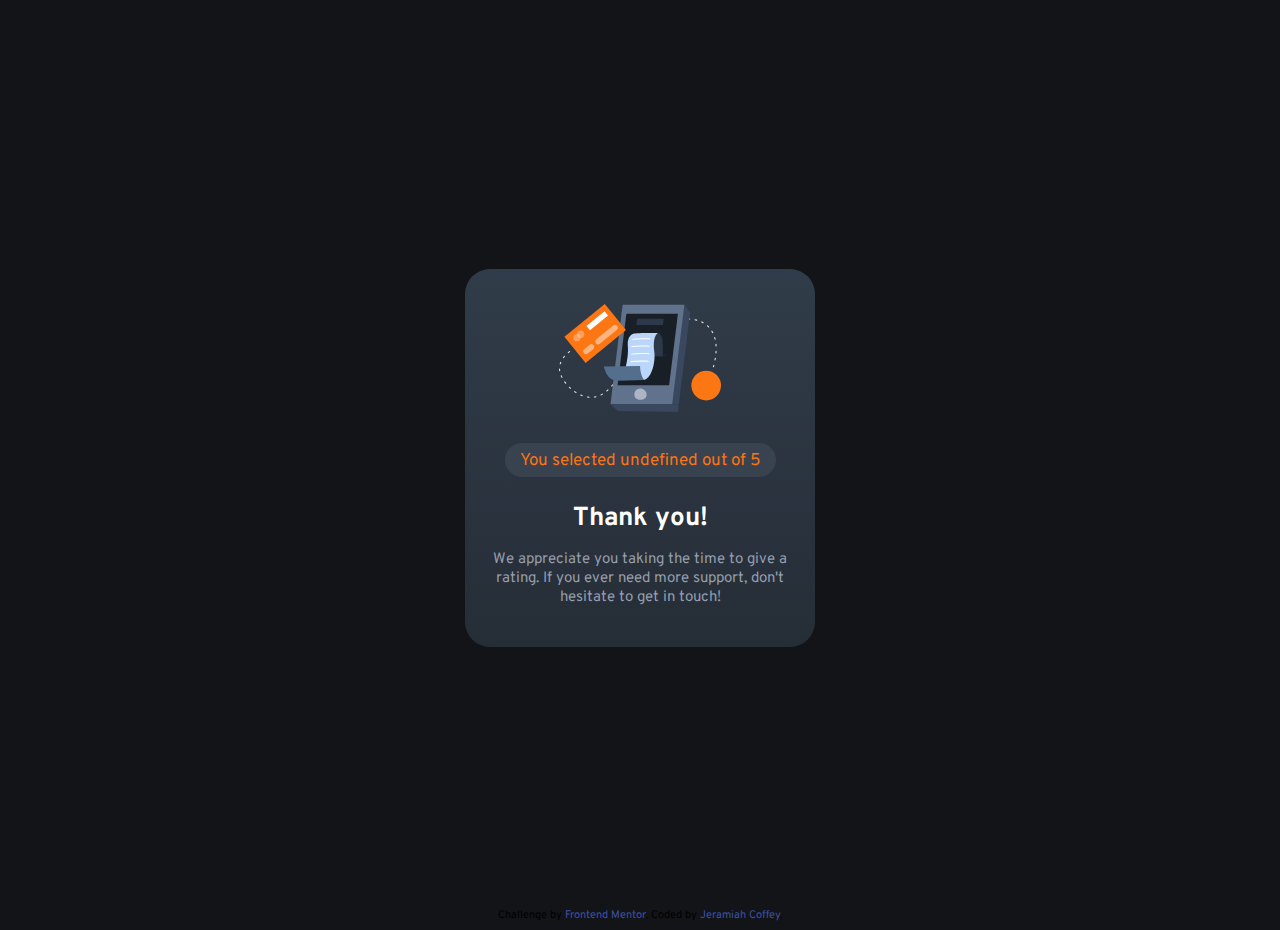
==== success.html @ efc98bc7 "Mobile design complete" ====
<!DOCTYPE html>
<html lang="en">
    <head>
        <meta charset="UTF-8" />
        <!-- displays site properly based on user's device -->
        <meta name="viewport" content="width=device-width, initial-scale=1.0" />
        <link
            rel="icon"
            type="image/png"
            sizes="32x32"
            href="./images/favicon-32x32.png"
        />
        <link rel="preconnect" href="https://fonts.googleapis.com" />
        <link rel="preconnect" href="https://fonts.gstatic.com" crossorigin />
        <link
            href="https://fonts.googleapis.com/css2?family=Overpass:wght@400;700&display=swap"
            rel="stylesheet"
        />
        <link
            rel="stylesheet"
            href="https://cdnjs.cloudflare.com/ajax/libs/font-awesome/6.1.1/css/all.min.css"
            integrity="sha512-KfkfwYDsLkIlwQp6LFnl8zNdLGxu9YAA1QvwINks4PhcElQSvqcyVLLD9aMhXd13uQjoXtEKNosOWaZqXgel0g=="
            crossorigin="anonymous"
            referrerpolicy="no-referrer"
        />
        <link rel="stylesheet" href="style.css" />
        <title>Frontend Mentor | Interactive rating component</title>
    </head>

    <body>
        <!-- Thank you state start -->
        <div class="container">
            <div class="card-thanks">
                <div class="img-container">
                    <img src="./images/illustration-thank-you.svg" alt="" />
                </div>
                <div class="summary"></div>
                <div class="heading">Thank you!</div>
                <p>
                    We appreciate you taking the time to give a rating. If you
                    ever need more support, don't hesitate to get in touch!
                </p>
            </div>
        </div>

        <!-- Thank you state end -->

        <div class="attribution">
            Challenge by
            <a
                href="https://www.frontendmentor.io?ref=challenge"
                target="_blank"
                >Frontend Mentor</a
            >. Coded by <a href="#">Jeramiah Coffey</a>.
        </div>

        <script>
            document.querySelector(
                '.summary'
            ).textContent = `You selected ${localStorage['rating']} out of 5`;
        </script>
    </body>
</html>
---- style.css ----
:root {
    --primary: hsl(25, 97%, 53%);
    --light-grey: rgba(149, 158, 172);
    --med-grey: hsl(216, 12%, 54%);
    --blue: hsl(213, 19%, 18%);
    --dark-blue: hsl(216, 12%, 8%);
}

html {
    margin: 0;
    padding: 0;
    box-sizing: border-box;
}

body {
    background: var(--dark-blue);
    font-family: 'Overpass', sans-serif;
}

.heading {
    font-size: 26px;
    font-weight: 700;
    color: white;
}

p {
    color: var(--light-grey);
    font-size: 15px;
}

a {
    text-decoration: none;
}

.container {
    display: flex;
    height: 100vh;
    justify-content: center;
    align-items: center;
}

.card {
    max-width: 300px;
    background-image: linear-gradient(
        0deg,
        hsl(213, 19%, 18%),
        hsl(213, 20%, 24%)
    );
    padding: 25px;
    border-radius: 25px;
}

.rating-container {
    display: flex;
    justify-content: space-between;
    align-items: center;
    text-align: center;
    margin-top: 25px;
}

.rating {
    display: flex;
    align-items: center;
    justify-content: center;
    background-color: rgba(149, 158, 172, 0.3);
    color: white;
    opacity: 50%;
    font-size: 17px;
    width: 45px;
    height: 45px;
    border-radius: 100%;
    transition: all 0.15s ease-out;
}

.rating:not(.selected):hover {
    background-color: var(--primary);
    opacity: 100%;
    color: white;
    cursor: pointer;
}

.selected {
    background-color: var(--light-grey);
    opacity: 100%;
}

.star {
    display: flex;
    align-items: center;
    justify-content: center;
    font-size: 17px;
    width: 45px;
    height: 45px;
    border-radius: 100%;
    background-color: rgba(149, 158, 172, 0.137);
    color: var(--primary);
    opacity: 100%;
    margin-bottom: 20px;
}

.submit {
    margin-top: 30px;
    font-size: 15px;
    letter-spacing: 0.13em;
    padding: 12px;
    background-color: var(--primary);
    color: white;
    text-align: center;
    border-radius: 50px;
    transition: all 0.15s ease-out;
}

.submit:hover {
    background-color: white;
    color: var(--primary);
    cursor: pointer;
}

.summary {
    background-color: rgba(149, 158, 172, 0.137);
    color: var(--primary);
    font-size: 17px;
    border-radius: 50px;
    padding: 7px 15px 5px 15px;
    margin-bottom: 25px;
}

.img-container {
    margin-bottom: 25px;
    margin-top: 10px;
}

.card-thanks {
    display: flex;
    flex-direction: column;
    justify-content: space-between;
    align-items: center;
    text-align: center;
    max-width: 300px;
    background-image: linear-gradient(
        0deg,
        hsl(213, 19%, 18%),
        hsl(213, 20%, 24%)
    );
    padding: 25px;
    border-radius: 25px;
}

.attribution {
    font-size: 11px;
    text-align: center;
}
.attribution a {
    color: hsl(228, 45%, 44%);
}
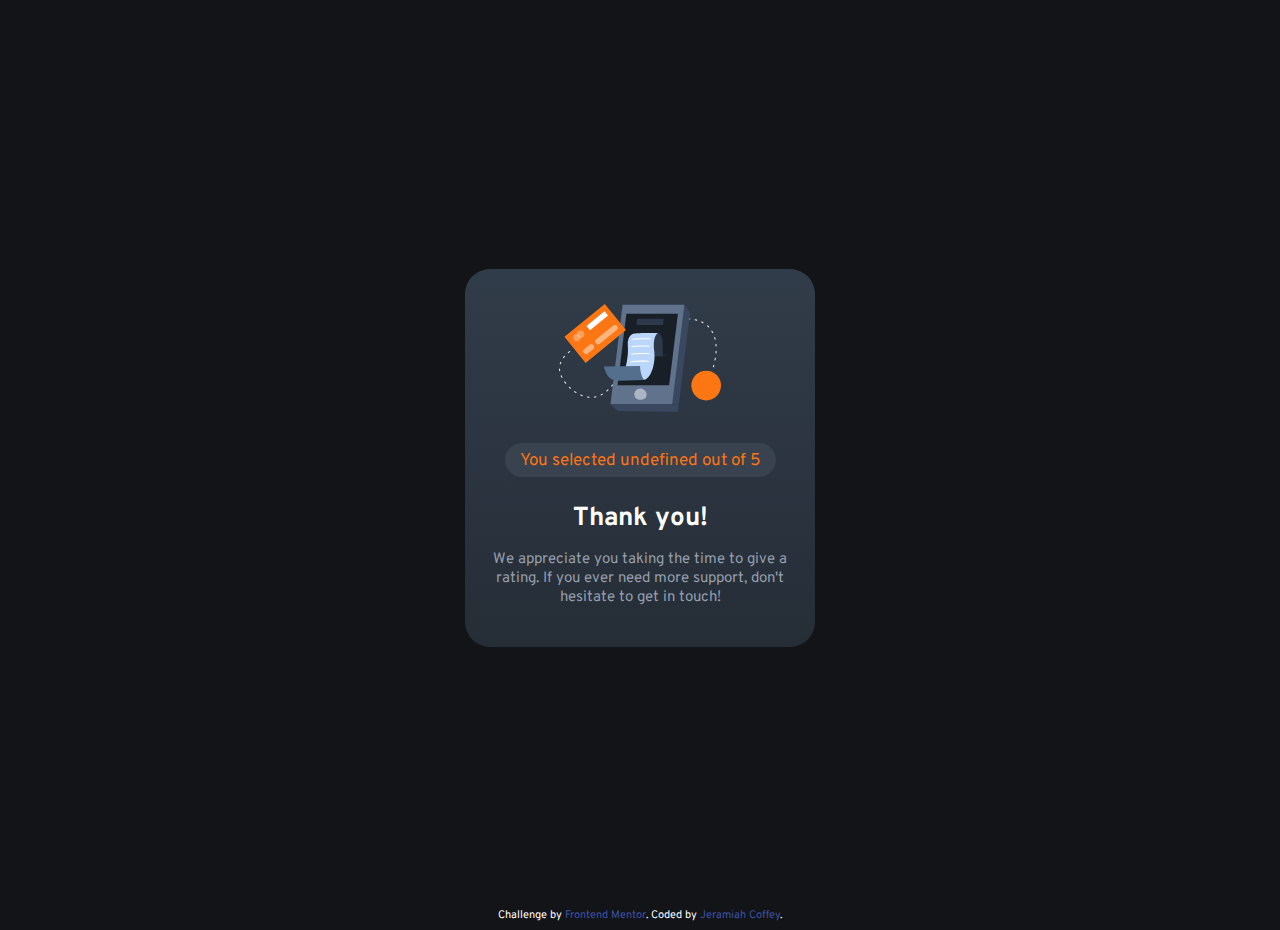
==== commit acbdb7b4: "Readme" ====
--- a/success.html
+++ b/success.html
@@ -51,7 +51,8 @@
                 href="https://www.frontendmentor.io?ref=challenge"
                 target="_blank"
                 >Frontend Mentor</a
-            >. Coded by <a href="#">Jeramiah Coffey</a>.
+            >. Coded by
+            <a href="https://github.com/jeramiahgcoffey">Jeramiah Coffey</a>.
         </div>
 
         <script>
--- a/style.css
+++ b/style.css
@@ -149,6 +149,7 @@
 .attribution {
     font-size: 11px;
     text-align: center;
+    color: white;
 }
 .attribution a {
     color: hsl(228, 45%, 44%);
